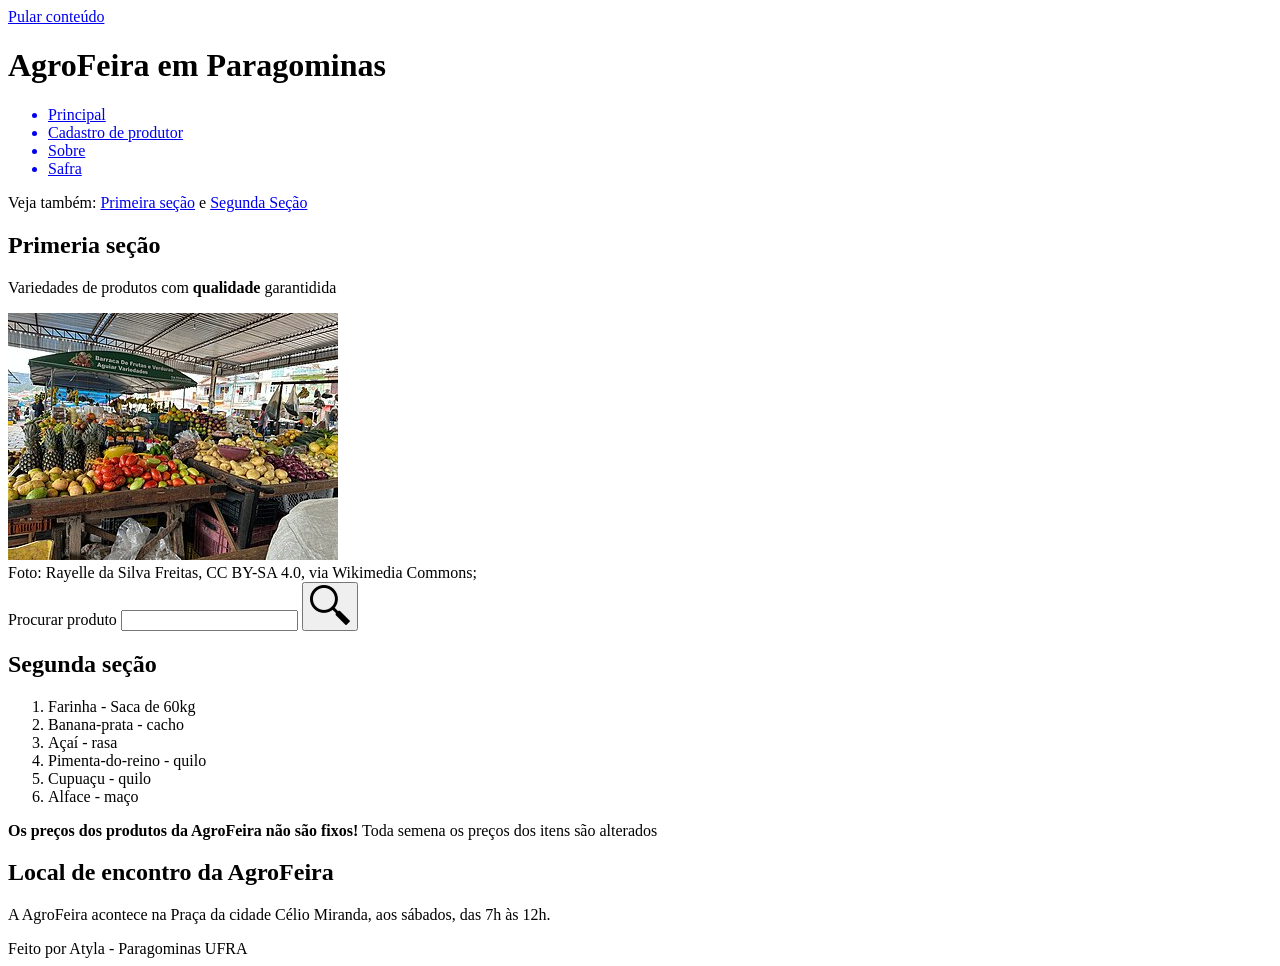
==== index.html @ c6e55522 "Adição do passo 7 referente a atividade02" ====
<!DOCTYPE html>
<html lang='pt-br'>
<head>
    <meta charset='utf-8'>
    <meta name='viewport' content='width=device-width, initial-scale=1'>
    <title>AgroFeira</title>
</head>
<body>
    <a href="#conteudo_principal">Pular conteúdo</a>
    <header>
        <h1>AgroFeira em Paragominas</h1>
    </header>

    <nav>

        <ul>
            <a href="index.html"><li>Principal</li></a>
            <a href="cadastro-produtor.html"><li>Cadastro de produtor</li></a>
            <a href="sobre.html"><li>Sobre</li></a>
            <a href="safra.html"><li>Safra</li></a>
        </ul>

          <p>Veja também: <a href="#Primeira">Primeira seção</a> e <a href="#Segunda">Segunda Seção</a></p>

    </nav>

    <main id="conteudo_principal">
        <section>
            <h2 id="Primeira">Primeria seção</h2>
            <p>Variedades de produtos com <strong>qualidade</strong> garantidida</p>

            <img src="feira-330.jpg" alt="Foto: Rayelle da Silva Freitas, CC BY-SA 4.0, via Wikimedia Commons;">
            <figcaption>Foto: Rayelle da Silva Freitas, CC BY-SA 4.0, via Wikimedia Commons;</figcaption>
        </section>

            <form>
                <label for="busca">Procurar produto</label>
                <input type="search" id="busca" name="busca"> 
                <button type="submit"><img src="lupa.png" alt="Procurar produo"></button>
            </form>

        <section>
            <h2 id="Segunda">Segunda seção</h2>

            <ol> 
                <li>Farinha - Saca de 60kg </li>
                <li>Banana-prata - cacho </li>
                <li>Açaí - rasa </li>
                <li>Pimenta-do-reino - quilo </li>
                <li>Cupuaçu - quilo </li>
                <li>Alface - maço </li>
            </ol>

        </section>

        <p><strong>Os preços dos produtos da AgroFeira não são fixos!</strong> Toda semena os preços dos itens são alterados</p>
             
    </main>

    <aside>
        <h2>Local de encontro da AgroFeira</h2>
        <p> A AgroFeira acontece na Praça da cidade Célio Miranda, aos sábados, das 7h às 12h.</p>
        
    </aside>

    <footer>Feito por Atyla - Paragominas UFRA</footer>

</body>
</html>
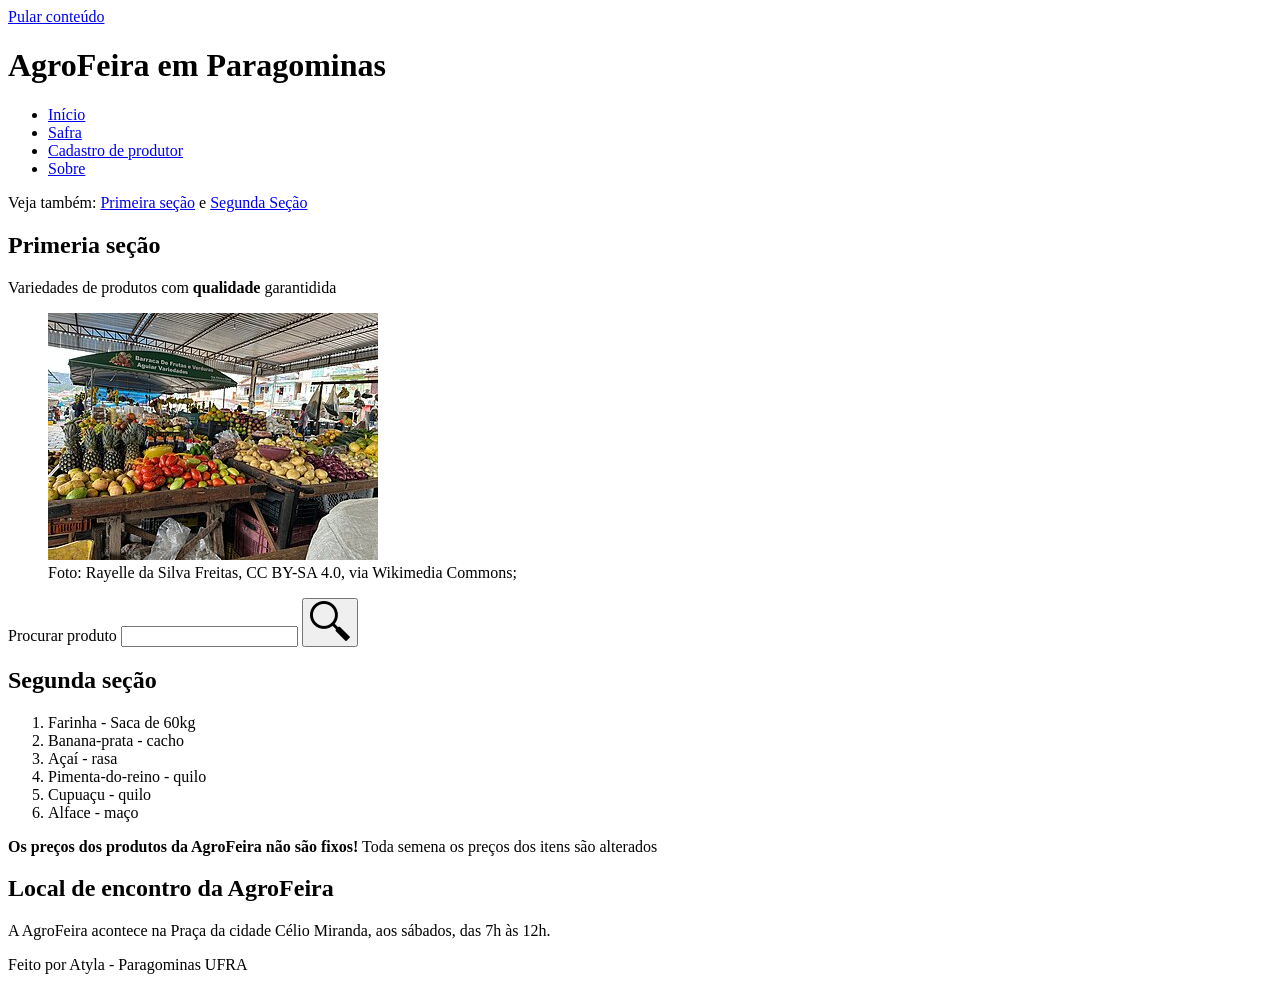
==== commit adec6b03: "mudança do  código para  se encaixar validator w3" ====
--- a/index.html
+++ b/index.html
@@ -6,34 +6,50 @@
     <title>AgroFeira</title>
 </head>
 <body>
-    <a href="#conteudo_principal">Pular conteúdo</a>
-    <header>
+    <a class="pular" href="#conteudo_principal">Pular conteúdo</a>
+    <header  class="cabecalho-site">
         <h1>AgroFeira em Paragominas</h1>
     </header>
 
     <nav>
 
-        <ul>
-            <a href="index.html"><li>Principal</li></a>
-            <a href="cadastro-produtor.html"><li>Cadastro de produtor</li></a>
-            <a href="sobre.html"><li>Sobre</li></a>
-            <a href="safra.html"><li>Safra</li></a>
+        <ul class="menu">
+            <li>
+                <a href="index.html" aria-current="page">Início</a>
+            </li>
+
+            <li>
+                <a href="safra.html">Safra</a>
+            </li>
+
+            <li>
+                <a href="cadastro-produtor.html">Cadastro de produtor</a>
+            </li>
+
+            <li>
+                <a href="sobre.html">Sobre</a>
+            </li>
         </ul>
 
           <p>Veja também: <a href="#Primeira">Primeira seção</a> e <a href="#Segunda">Segunda Seção</a></p>
 
     </nav>
 
-    <main id="conteudo_principal">
+    <main class="pular" id="conteudo_principal">
         <section>
             <h2 id="Primeira">Primeria seção</h2>
             <p>Variedades de produtos com <strong>qualidade</strong> garantidida</p>
 
-            <img src="feira-330.jpg" alt="Foto: Rayelle da Silva Freitas, CC BY-SA 4.0, via Wikimedia Commons;">
-            <figcaption>Foto: Rayelle da Silva Freitas, CC BY-SA 4.0, via Wikimedia Commons;</figcaption>
+            <figure class="figura-destaque">
+                <picture>
+                    <img class="figura-destaque" src="feira-330.jpg" alt="Foto: Rayelle da Silva Freitas, CC BY-SA 4.0, via Wikimedia Commons;">
+                </picture>
+                <figcaption>Foto: Rayelle da Silva Freitas, CC BY-SA 4.0, via Wikimedia Commons;</figcaption>
+            </figure>
+            
         </section>
 
-            <form>
+            <form class="busca">
                 <label for="busca">Procurar produto</label>
                 <input type="search" id="busca" name="busca"> 
                 <button type="submit"><img src="lupa.png" alt="Procurar produo"></button>
@@ -42,18 +58,18 @@
         <section>
             <h2 id="Segunda">Segunda seção</h2>
 
-            <ol> 
-                <li>Farinha - Saca de 60kg </li>
-                <li>Banana-prata - cacho </li>
-                <li>Açaí - rasa </li>
-                <li>Pimenta-do-reino - quilo </li>
-                <li>Cupuaçu - quilo </li>
-                <li>Alface - maço </li>
+            <ol class="lista-produtos"> 
+                <li class="cartao-produto">Farinha - Saca de 60kg </li>
+                <li class="cartao-produto">Banana-prata - cacho </li>
+                <li class="cartao-produto">Açaí - rasa </li>
+                <li class="cartao-produto">Pimenta-do-reino - quilo </li>
+                <li class="cartao-produto">Cupuaçu - quilo </li>
+                <li class="cartao-produto">Alface - maço </li>
             </ol>
 
         </section>
 
-        <p><strong>Os preços dos produtos da AgroFeira não são fixos!</strong> Toda semena os preços dos itens são alterados</p>
+        <p class="aviso"><strong>Os preços dos produtos da AgroFeira não são fixos!</strong> Toda semena os preços dos itens são alterados</p>
              
     </main>
 
@@ -63,7 +79,7 @@
         
     </aside>
 
-    <footer>Feito por Atyla - Paragominas UFRA</footer>
+    <footer class="rodape-site">Feito por Atyla - Paragominas UFRA</footer>
 
 </body>
 </html>
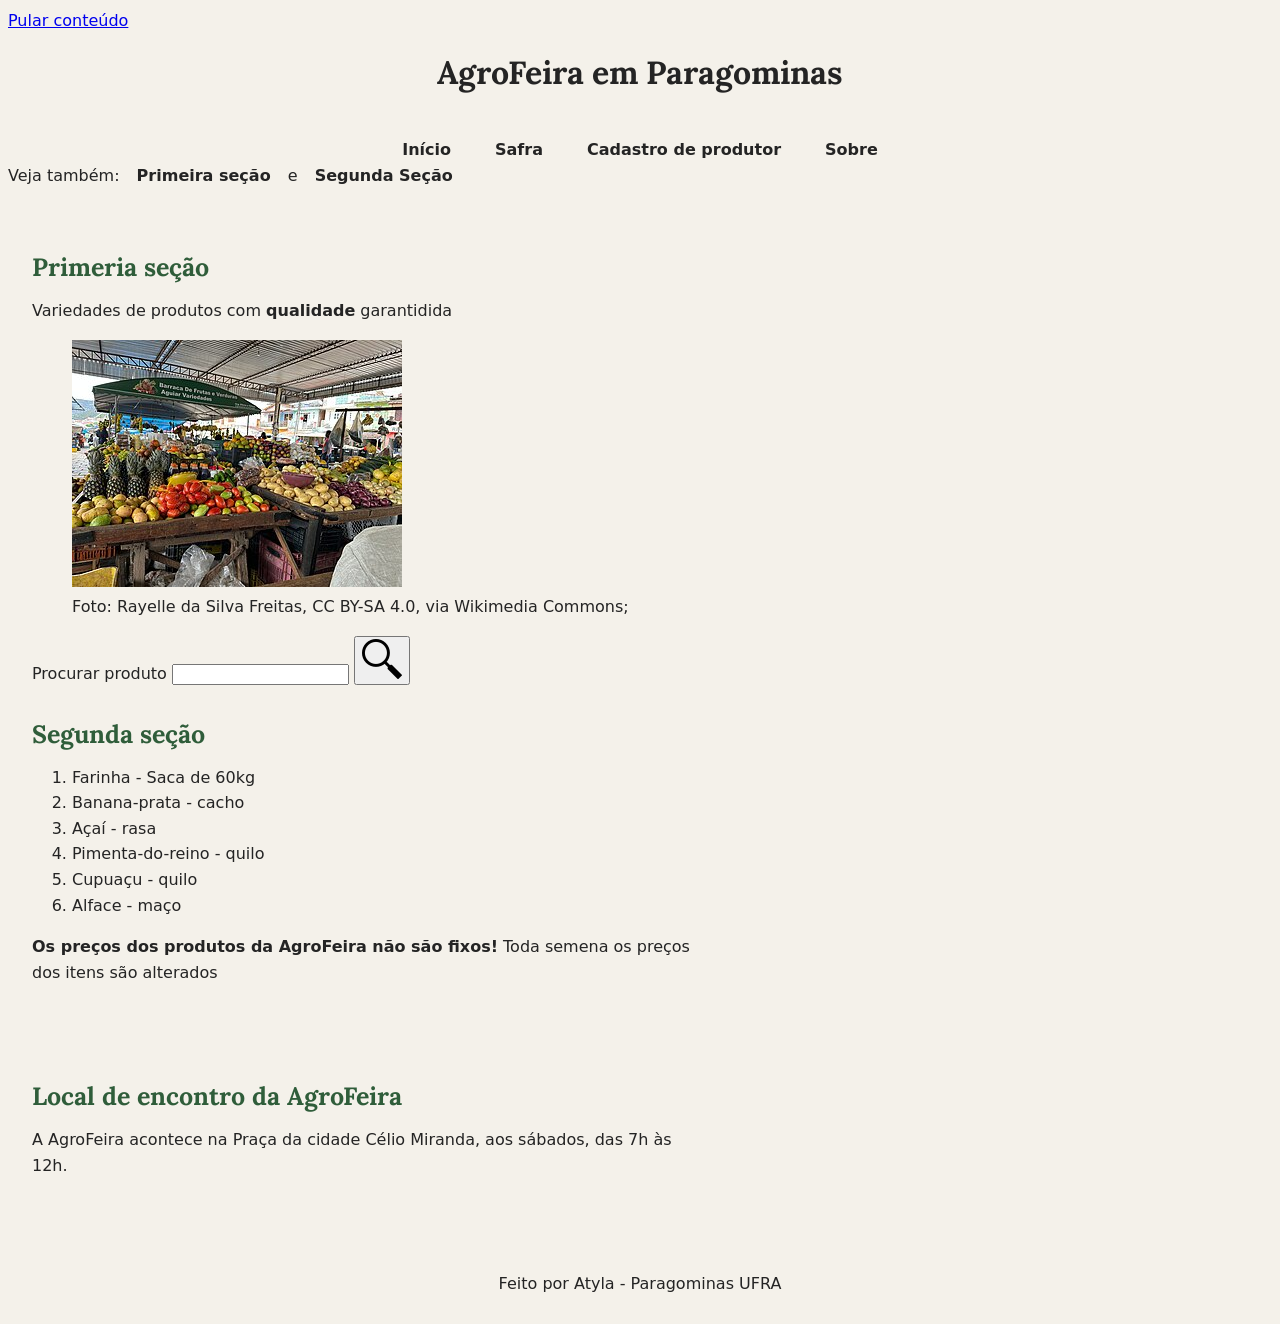
==== commit a88242cb: "Adição do links do estilo css para o html" ====
--- a/index.html
+++ b/index.html
@@ -4,6 +4,14 @@
     <meta charset='utf-8'>
     <meta name='viewport' content='width=device-width, initial-scale=1'>
     <title>AgroFeira</title>
+
+    <link rel="stylesheet" href="estilo.css">
+    <link rel="stylesheet" href="reset.css">
+    <link rel="stylesheet" href="token.css">
+    <link rel="preconnect" href="https://fonts.googleapis.com">
+    <link rel="preconnect" href="https://fonts.gstatic.com" crossorigin>
+    <link href="https://fonts.googleapis.com/css2?family=Lora:ital,wght@0,400..700;1,400..700&display=swap" rel="stylesheet">
+
 </head>
 <body>
     <a class="pular" href="#conteudo_principal">Pular conteúdo</a>
--- a/estilo.css
+++ b/estilo.css
@@ -0,0 +1,123 @@
+/* Corpo geral do site */
+body {
+    background: var(--cor-fundo);
+    color: var(--cor-texto);
+    font-family: var(--fonte-texto);
+    font-size: var(--tamanho-texto);
+    line-height: 1.6;
+}
+
+/* Espaçamento do conteúdo principal e relacionado */
+main,
+aside {
+    padding: var(--espaco-4) var(--espaco-3);
+}
+
+/* Títulos */
+h1,
+h2,
+h3 {
+    font-family: var(--fonte-titulo);
+    line-height: 1.2;
+}
+
+h1 {
+    font-size: var(--tamanho-h1);
+}
+
+h2 {
+    font-size: var(--tamanho-h2);
+    color: var(--cor-marca);
+}
+
+h3 {
+    font-size: var(--tamanho-h3);
+    color: var(--cor-marca);
+}
+
+/* Largura e espaçamento dos parágrafos */
+p {
+    max-width: 65ch;
+    margin: 0;
+}
+
+p + p {
+    margin-top: var(--espaco-2);
+}
+
+/* Espaçamento vertical dos títulos */
+h2 {
+    margin-top: var(--espaco-4);
+    margin-bottom: var(--espaco-2);
+}
+
+h3 {
+    margin-top: var(--espaco-3);
+    margin-bottom: var(--espaco-1);
+}
+
+/* ================================
+   CABEÇALHO
+   ================================ */
+
+header {
+    background-color: var(--cor-primaria);
+    color: var(--cor-texto-claro);
+    padding: 20px;
+    text-align: center;
+}
+
+header h1 {
+    margin: 0 0 10px;
+    font-size: 2rem;
+}
+
+
+/* ================================
+   MENU DE NAVEGAÇÃO
+   ================================ */
+
+nav {
+    margin-top: 15px;
+}
+
+nav ul {
+    display: flex;
+    justify-content: center;
+    align-items: center;
+    gap: 20px;
+    list-style: none;
+    margin: 0;
+    padding: 0;
+}
+
+nav a {
+    color: var(--cor-texto-claro);
+    text-decoration: none;
+    font-weight: bold;
+    padding: 8px 12px;
+    border-radius: 5px;
+}
+
+nav a:hover,
+nav a:focus {
+    background-color: var(--cor-secundaria);
+    color: var(--cor-texto-claro);
+}
+
+
+/* ================================
+   RODAPÉ
+   ================================ */
+
+footer {
+    background-color: var(--cor-primaria);
+    color: var(--cor-texto-claro);
+    text-align: center;
+    padding: 20px;
+    margin-top: 40px;
+}
+
+footer p {
+    margin: 5px 0;
+}
--- a/token.css
+++ b/token.css
@@ -0,0 +1,44 @@
+:root {
+
+    /* Cores */
+    --cor-fundo: #F4F1EA;
+    --cor-superficie: #FFFFFF;
+    --cor-texto: #242424;
+    --cor-texto-suave: #5C5C5C;
+    --cor-marca: #2F5D3A;
+    --cor-sobre-marca: #FFFFFF;
+    --cor-borda: #C8C8C8;
+
+
+    /* Fontes */
+    --fonte-texto: system-ui, sans-serif;
+
+    --fonte-titulo: "Lora", serif;
+
+
+    /* Tamanhos */
+    --tamanho-texto: 1rem;
+
+    /*
+    1rem × 1,25 = 1,25rem
+    1,25rem × 1,25 = 1,563rem
+    1,563rem × 1,25 = 1,953rem
+    */
+
+    --tamanho-h3: 1.25rem;
+    --tamanho-h2: 1.563rem;
+    --tamanho-h1: 1.953rem;
+
+
+    /* Espaçamentos */
+    --espaco-1: 0.5rem;
+    --espaco-2: 1rem;
+    --espaco-3: 1.5rem;
+    --espaco-4: 2rem;
+
+
+    /* Forma */
+    --raio: 8px;
+
+    --sombra: 0 2px 8px rgb(0 0 0 / 0.12);
+}
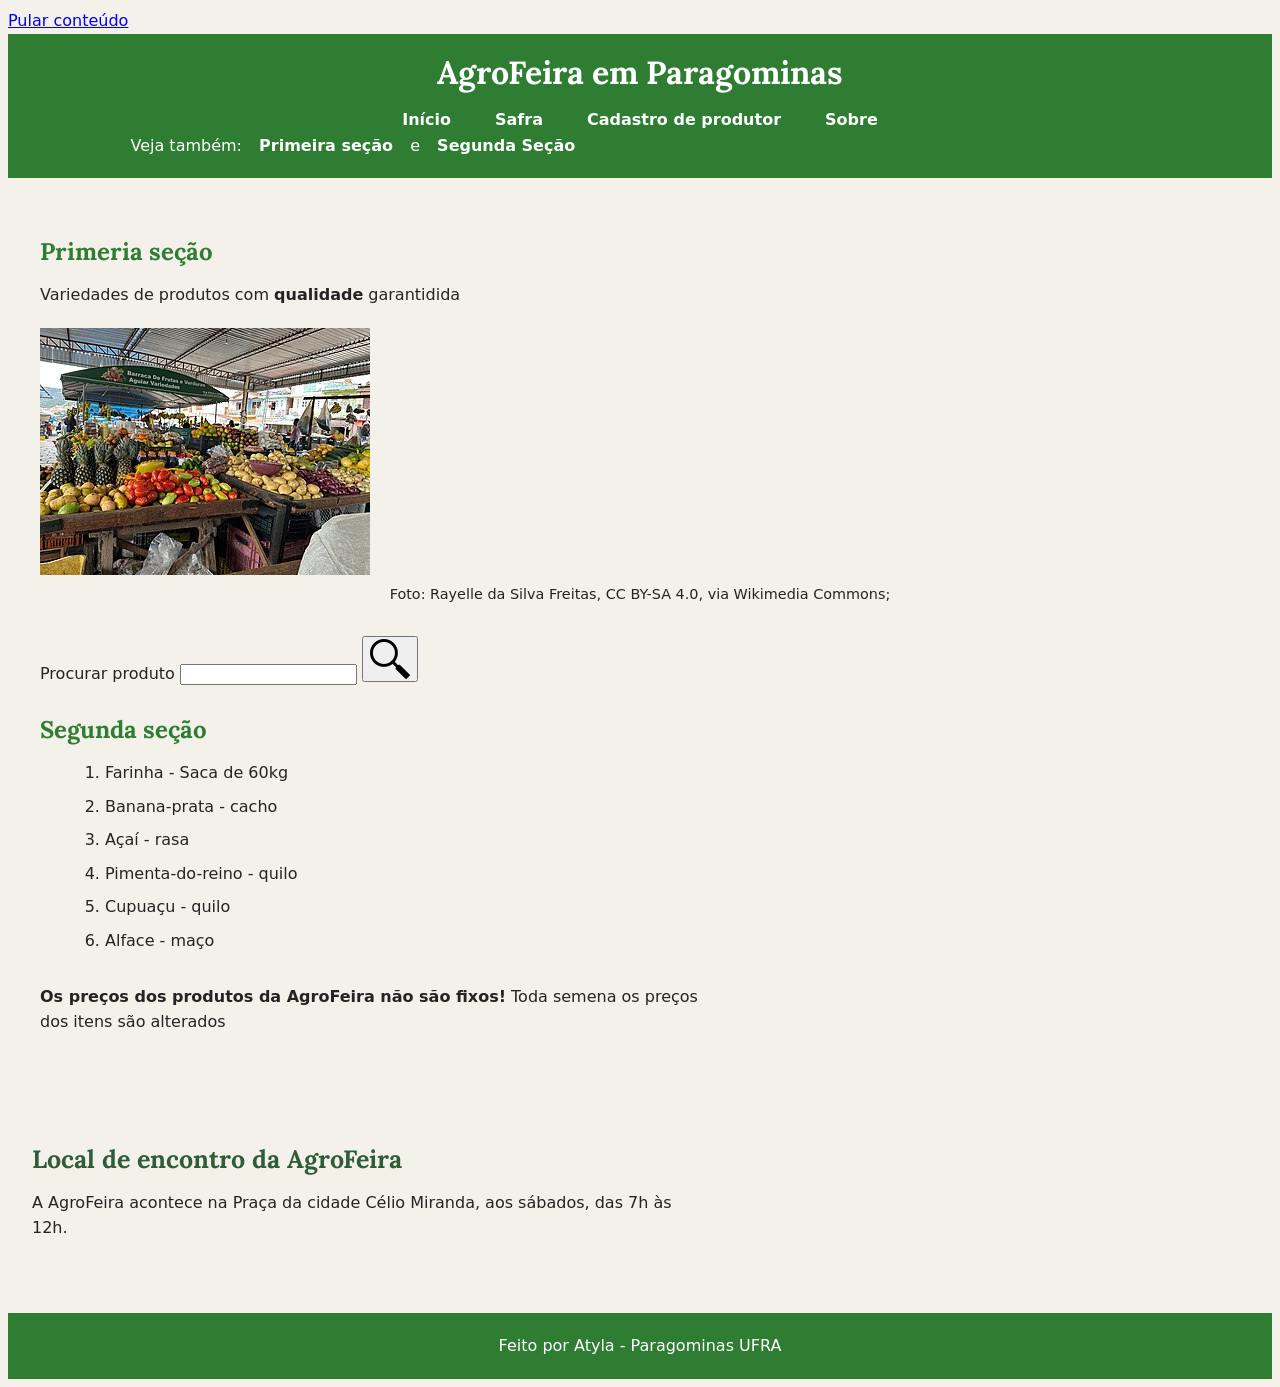
==== commit fdcaea7a: "Adição do passo 7, ajuste da nav no index.html, adição de tres cores pricipais no token.css" ====
--- a/index.html
+++ b/index.html
@@ -17,31 +17,32 @@
     <a class="pular" href="#conteudo_principal">Pular conteúdo</a>
     <header  class="cabecalho-site">
         <h1>AgroFeira em Paragominas</h1>
-    </header>
 
-    <nav>
+        <nav>
 
-        <ul class="menu">
-            <li>
-                <a href="index.html" aria-current="page">Início</a>
-            </li>
+            <ul class="menu">
+                <li>
+                    <a href="index.html" aria-current="page">Início</a>
+                </li>
 
-            <li>
-                <a href="safra.html">Safra</a>
-            </li>
+                <li>
+                    <a href="safra.html">Safra</a>
+                </li>
 
-            <li>
-                <a href="cadastro-produtor.html">Cadastro de produtor</a>
-            </li>
+                <li>
+                    <a href="cadastro-produtor.html">Cadastro de produtor</a>
+             </li>
 
-            <li>
-                <a href="sobre.html">Sobre</a>
-            </li>
-        </ul>
+                <li>
+                    <a href="sobre.html">Sobre</a>
+                </li>
+            </ul>
 
           <p>Veja também: <a href="#Primeira">Primeira seção</a> e <a href="#Segunda">Segunda Seção</a></p>
 
-    </nav>
+        </nav>
+
+    </header>
 
     <main class="pular" id="conteudo_principal">
         <section>
--- a/estilo.css
+++ b/estilo.css
@@ -120,4 +120,101 @@
 
 footer p {
     margin: 5px 0;
+}
+
+/* ================================
+   CONTEÚDO PRINCIPAL
+   ================================ */
+
+main {
+    max-width: 1200px;
+    margin: 0 auto;
+    padding: 30px 20px;
+}
+
+main h1,
+main h2,
+main h3 {
+    color: var(--cor-primaria);
+}
+
+main h1 {
+    margin-bottom: 20px;
+    font-size: 2rem;
+}
+
+main h2 {
+    margin-top: 30px;
+    margin-bottom: 15px;
+    font-size: 1.5rem;
+}
+
+main h3 {
+    margin-top: 20px;
+    margin-bottom: 10px;
+    font-size: 1.2rem;
+}
+
+main p {
+    margin-bottom: 15px;
+    line-height: 1.6;
+}
+
+main ul,
+main ol {
+    margin: 15px 0 20px 25px;
+}
+
+main li {
+    margin-bottom: 8px;
+}
+
+
+/* ================================
+   SEÇÕES
+   ================================ */
+
+section {
+    margin-bottom: 30px;
+}
+
+section + section {
+    border-top: 1px solid #ddd;
+    padding-top: 25px;
+}
+
+
+/* ================================
+   IMAGENS
+   ================================ */
+
+img {
+    max-width: 100%;
+    height: auto;
+    display: block;
+}
+
+figure {
+    margin: 20px 0;
+}
+
+figcaption {
+    margin-top: 8px;
+    font-size: 0.9rem;
+    text-align: center;
+}
+
+
+/* ================================
+   LINKS DO CONTEÚDO
+   ================================ */
+
+main a {
+    color: var(--cor-primaria);
+    font-weight: bold;
+}
+
+main a:hover,
+main a:focus {
+    text-decoration: underline;
 }
--- a/token.css
+++ b/token.css
@@ -8,6 +8,9 @@
     --cor-marca: #2F5D3A;
     --cor-sobre-marca: #FFFFFF;
     --cor-borda: #C8C8C8;
+    --cor-primaria: #2e7d32;
+    --cor-secundaria: #66bb6a;
+    --cor-texto-claro: #ffffff;
 
 
     /* Fontes */
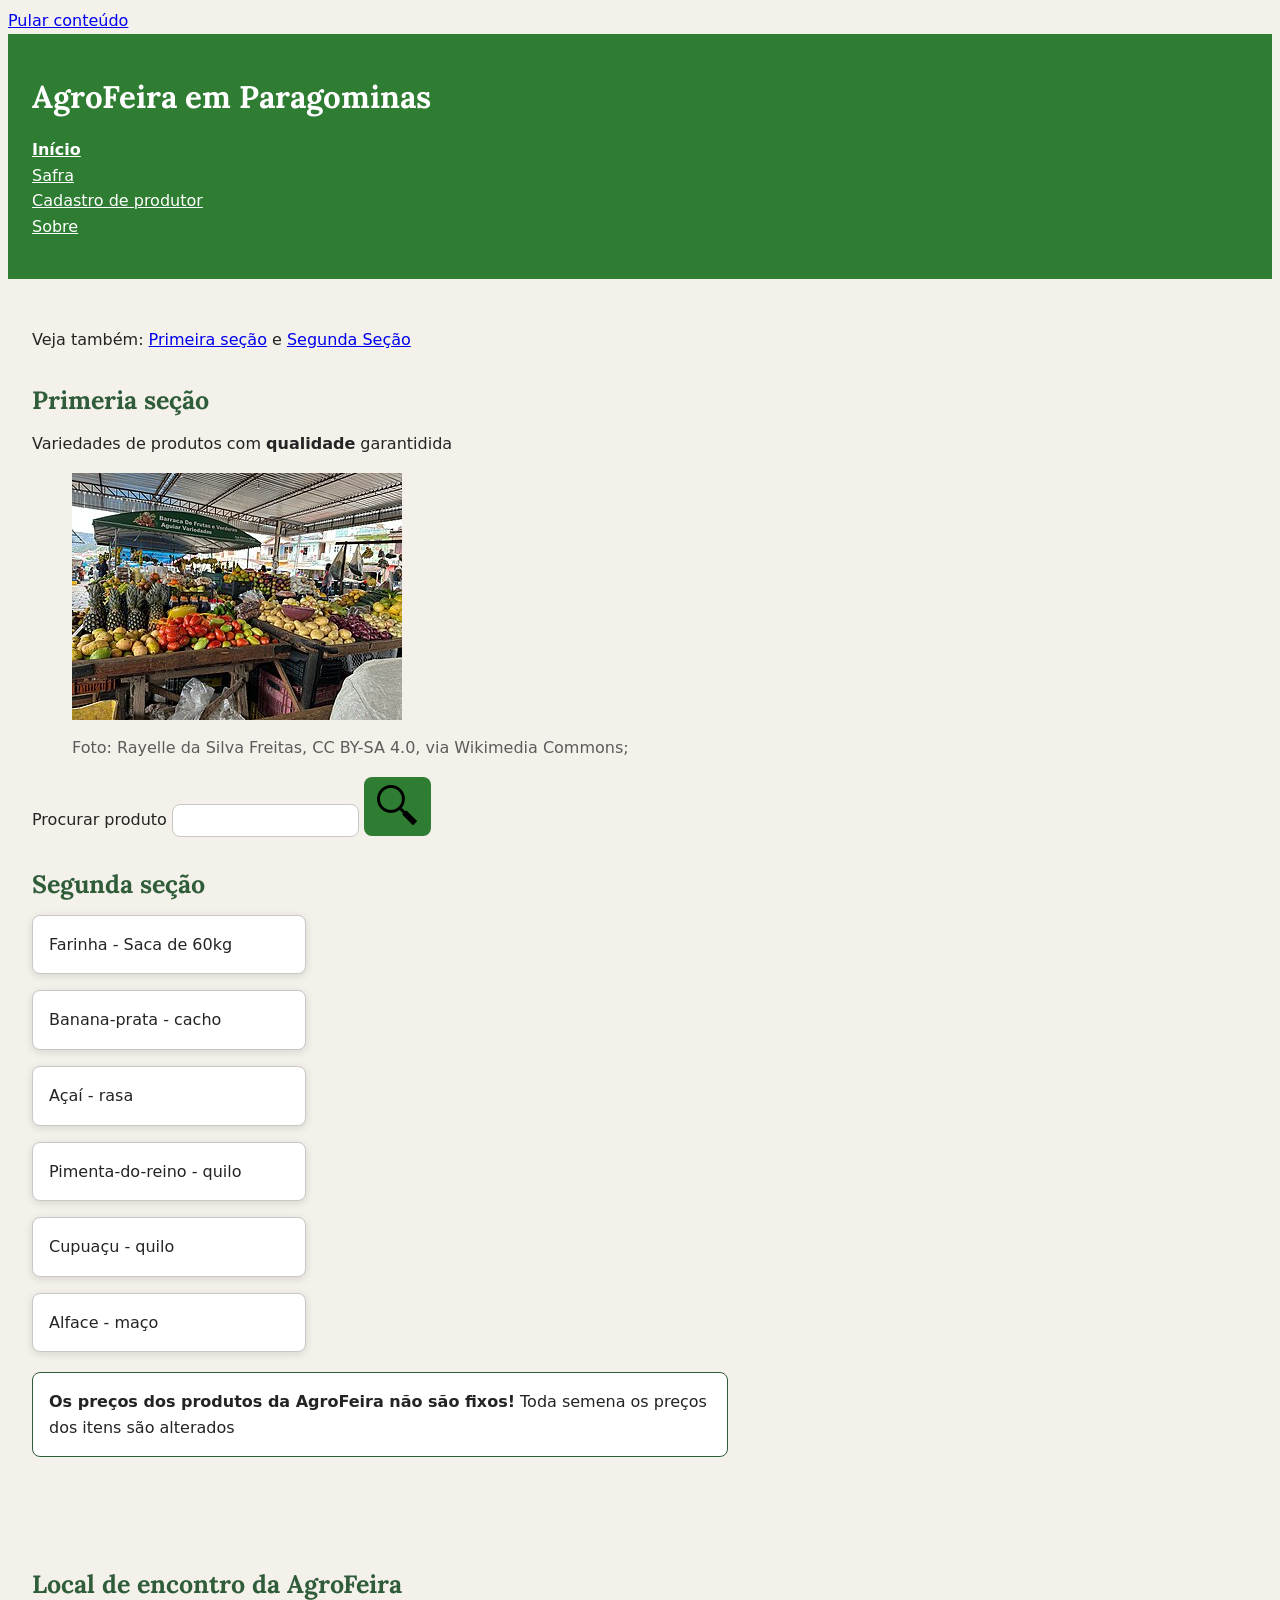
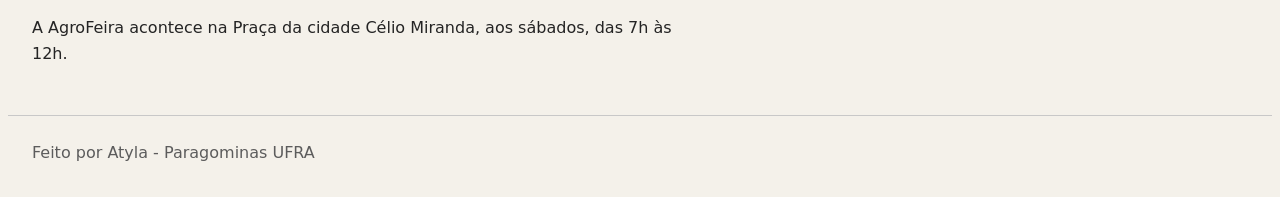
==== commit 1385c5ea: "Ajuste  no link  de navegação #Primeira  e #Segunda" ====
--- a/index.html
+++ b/index.html
@@ -38,13 +38,14 @@
                 </li>
             </ul>
 
-          <p>Veja também: <a href="#Primeira">Primeira seção</a> e <a href="#Segunda">Segunda Seção</a></p>
-
         </nav>
 
     </header>
 
     <main class="pular" id="conteudo_principal">
+        
+        <p>Veja também: <a href="#Primeira">Primeira seção</a> e <a href="#Segunda">Segunda Seção</a></p>
+
         <section>
             <h2 id="Primeira">Primeria seção</h2>
             <p>Variedades de produtos com <strong>qualidade</strong> garantidida</p>
--- a/estilo.css
+++ b/estilo.css
@@ -1,3 +1,4 @@
+
 /* Corpo geral do site */
 body {
     background: var(--cor-fundo);
@@ -7,7 +8,7 @@
     line-height: 1.6;
 }
 
-/* Espaçamento do conteúdo principal e relacionado */
+/* Conteúdo principal e conteúdo relacionado */
 main,
 aside {
     padding: var(--espaco-4) var(--espaco-3);
@@ -28,193 +29,186 @@
 h2 {
     font-size: var(--tamanho-h2);
     color: var(--cor-marca);
+    margin-top: var(--espaco-4);
+    margin-bottom: var(--espaco-1);
 }
 
 h3 {
     font-size: var(--tamanho-h3);
     color: var(--cor-marca);
-}
-
-/* Largura e espaçamento dos parágrafos */
+    margin-top: var(--espaco-3);
+    margin-bottom: var(--espaco-1);
+}
+
+/* Parágrafos */
 p {
     max-width: 65ch;
-    margin: 0;
 }
 
 p + p {
     margin-top: var(--espaco-2);
 }
 
-/* Espaçamento vertical dos títulos */
-h2 {
-    margin-top: var(--espaco-4);
-    margin-bottom: var(--espaco-2);
-}
-
-h3 {
+/* Cabeçalho */
+.cabecalho-site {
+    background: var(--cor-primaria);
+    color: var(--cor-sobre-marca);
+    padding: var(--espaco-3);
+}
+
+/* Menu */
+.menu {
+    list-style: none;
+    padding: 0;
+}
+
+.menu a {
+    color: var(--cor-sobre-marca);
+}
+
+/* Página atual */
+.menu a[aria-current="page"] {
+    font-weight: 700;
+}
+
+/* Rodapé */
+.rodape-site {
+    border-top: 1px solid var(--cor-borda);
+    color: var(--cor-texto-suave);
+    padding: var(--espaco-3);
+}
+
+
+/* Lista de produtos */
+.lista-produtos {
+    list-style: none;
+    padding: 0;
+}
+
+/* Cartões de produto */
+.cartao-produto {
+    background: var(--cor-superficie);
+    border: 1px solid var(--cor-borda);
+    border-radius: var(--raio);
+    box-shadow: var(--sombra);
+    padding: var(--espaco-2);
+    max-width: 15rem;
+}
+
+/* Espaço entre os cartões */
+.lista-produtos > li + li {
+    margin-top: var(--espaco-2);
+}
+
+/* Legenda da foto */
+.figura-destaque figcaption {
+    color: var(--cor-texto-suave);
+    margin-top: var(--espaco-1);
+}
+
+/* Campo da busca */
+.busca input {
+    background: var(--cor-superficie);
+    border: 1px solid var(--cor-borda);
+    border-radius: var(--raio);
+    padding: 0.6em;
+}
+
+/* Botões do site */
+.busca button,
+.formulario-cadastro button {
+    background: var(--cor-primaria);
+    color: var(--cor-sobre-marca);
+    border: 0;
+    border-radius: var(--raio);
+    padding: 0.6em 1em;
+}
+
+/* Aviso */
+.aviso {
+    background: var(--cor-superficie);
+    border: 1px solid var(--cor-marca);
+    border-radius: var(--raio);
+    margin-top: 20px;
+    padding: var(--espaco-2);
+    max-width: 65ch;
+}
+
+
+/* Células da tabela */
+.tabela-safra th,
+.tabela-safra td {
+    padding: var(--espaco-1);
+}
+
+/* Cabeçalhos dos meses */
+.tabela-safra thead th {
+    background: var(--cor-marca);
+    color: var(--cor-sobre-marca);
+}
+
+/* Células de dados */
+.tabela-safra tbody td {
+    background: var(--cor-superficie);
+}
+
+/* Grupos externos do formulário */
+.formulario-cadastro > fieldset {
+    border: 1px solid var(--cor-borda);
+    border-radius: var(--raio);
+    padding: var(--espaco-2);
+}
+
+/* Espaço entre os grupos externos */
+.formulario-cadastro > fieldset + fieldset {
     margin-top: var(--espaco-3);
-    margin-bottom: var(--espaco-1);
-}
-
-/* ================================
-   CABEÇALHO
-   ================================ */
-
-header {
-    background-color: var(--cor-primaria);
-    color: var(--cor-texto-claro);
-    padding: 20px;
-    text-align: center;
-}
-
-header h1 {
-    margin: 0 0 10px;
-    font-size: 2rem;
-}
-
-
-/* ================================
-   MENU DE NAVEGAÇÃO
-   ================================ */
-
-nav {
-    margin-top: 15px;
-}
-
-nav ul {
-    display: flex;
-    justify-content: center;
-    align-items: center;
-    gap: 20px;
-    list-style: none;
-    margin: 0;
+}
+
+/* Grupo interno "Como entrega" */
+.formulario-cadastro fieldset fieldset {
+    border: 0;
     padding: 0;
 }
 
-nav a {
-    color: var(--cor-texto-claro);
-    text-decoration: none;
-    font-weight: bold;
-    padding: 8px 12px;
-    border-radius: 5px;
-}
-
-nav a:hover,
-nav a:focus {
-    background-color: var(--cor-secundaria);
-    color: var(--cor-texto-claro);
-}
-
-
-/* ================================
-   RODAPÉ
-   ================================ */
-
-footer {
-    background-color: var(--cor-primaria);
-    color: var(--cor-texto-claro);
-    text-align: center;
-    padding: 20px;
-    margin-top: 40px;
-}
-
-footer p {
-    margin: 5px 0;
-}
-
-/* ================================
-   CONTEÚDO PRINCIPAL
-   ================================ */
-
-main {
-    max-width: 1200px;
-    margin: 0 auto;
-    padding: 30px 20px;
-}
-
-main h1,
-main h2,
-main h3 {
-    color: var(--cor-primaria);
-}
-
-main h1 {
-    margin-bottom: 20px;
-    font-size: 2rem;
-}
-
-main h2 {
-    margin-top: 30px;
-    margin-bottom: 15px;
-    font-size: 1.5rem;
-}
-
-main h3 {
-    margin-top: 20px;
-    margin-bottom: 10px;
-    font-size: 1.2rem;
-}
-
-main p {
-    margin-bottom: 15px;
-    line-height: 1.6;
-}
-
-main ul,
-main ol {
-    margin: 15px 0 20px 25px;
-}
-
-main li {
-    margin-bottom: 8px;
-}
-
-
-/* ================================
-   SEÇÕES
-   ================================ */
-
-section {
-    margin-bottom: 30px;
-}
-
-section + section {
-    border-top: 1px solid #ddd;
-    padding-top: 25px;
-}
-
-
-/* ================================
-   IMAGENS
-   ================================ */
-
-img {
-    max-width: 100%;
-    height: auto;
-    display: block;
-}
-
-figure {
-    margin: 20px 0;
-}
-
-figcaption {
-    margin-top: 8px;
-    font-size: 0.9rem;
-    text-align: center;
-}
-
-
-/* ================================
-   LINKS DO CONTEÚDO
-   ================================ */
-
-main a {
-    color: var(--cor-primaria);
-    font-weight: bold;
-}
-
-main a:hover,
-main a:focus {
-    text-decoration: underline;
+/* Títulos dos grupos */
+.formulario-cadastro > fieldset > legend {
+    color: var(--cor-marca);
+    font-weight: 700;
+}
+
+/* Campos de formulário */
+.formulario-cadastro input[type="text"],
+.formulario-cadastro input[type="email"],
+.formulario-cadastro input[type="tel"],
+.formulario-cadastro input[type="number"],
+.formulario-cadastro input[type="date"],
+.formulario-cadastro select,
+.formulario-cadastro textarea {
+    background: var(--cor-superficie);
+    border: 1px solid var(--cor-borda);
+    border-radius: var(--raio);
+    padding: 0.6em;
+}
+
+/* Citação do depoimento */
+blockquote {
+    color: var(--cor-texto-suave);
+    padding-left: var(--espaco-2);
+}
+
+/* Termos do glossário */
+dt {
+    font-weight: 700;
+}
+
+/* Perguntas */
+.pergunta {
+    border: 1px solid var(--cor-borda);
+    border-radius: var(--raio);
+    padding: var(--espaco-2);
+    max-width: 65ch;
+}
+
+.pergunta + .pergunta {
+    margin-top: var(--espaco-1);
 }
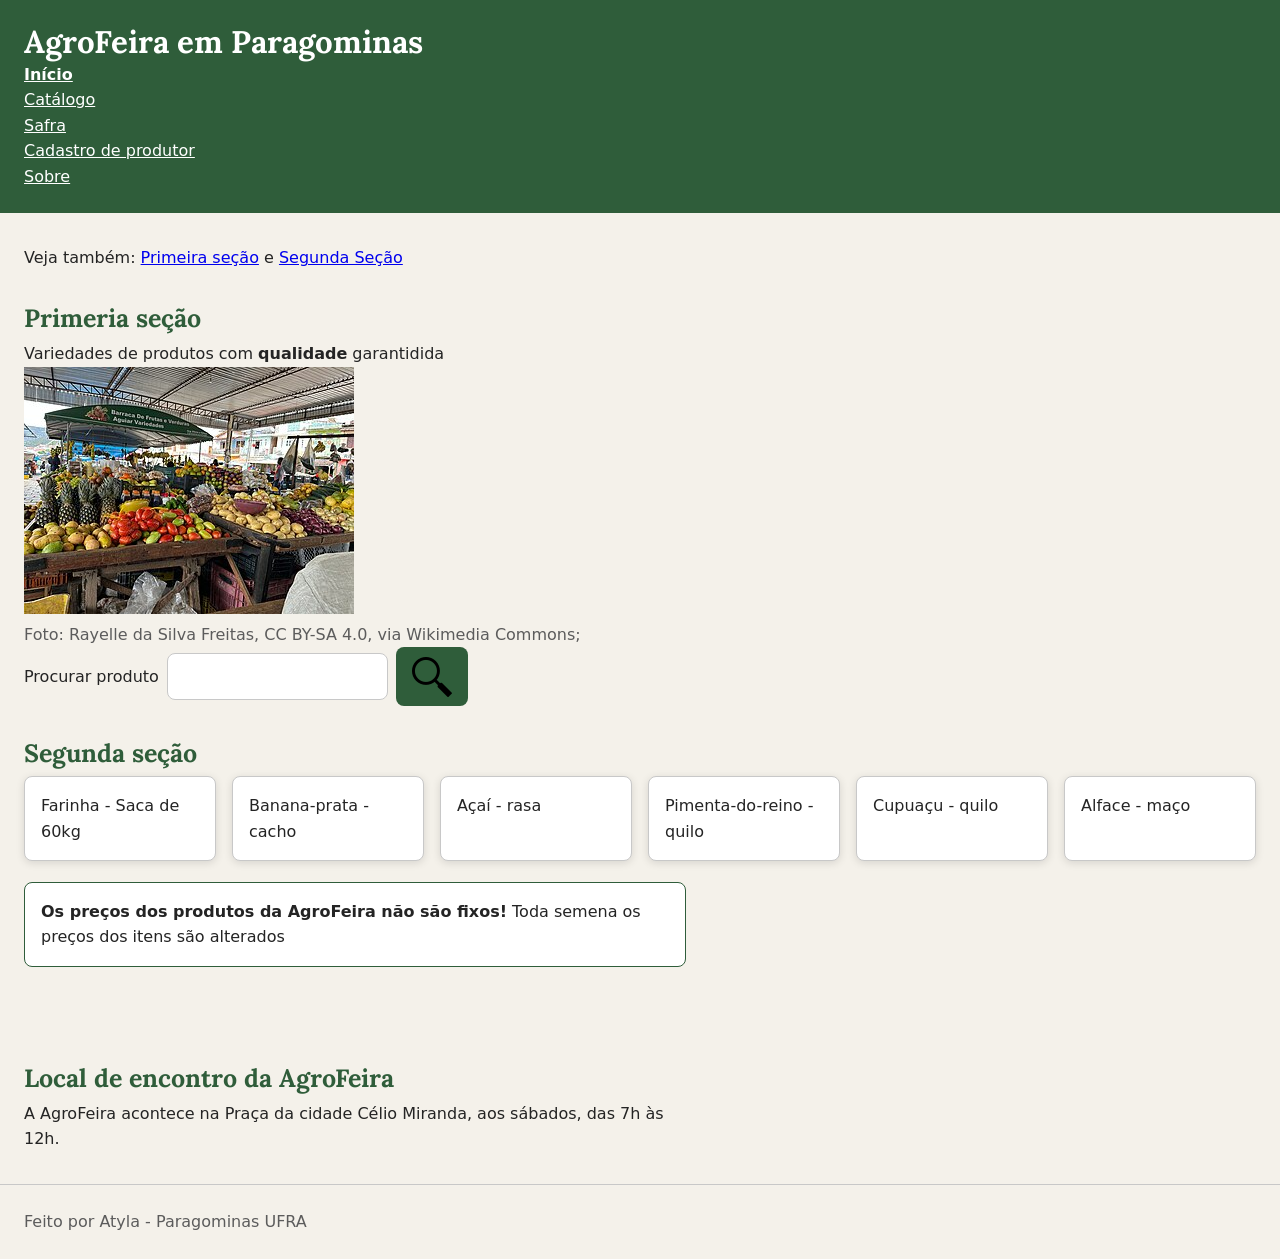
==== commit 2b97a570: "Adição das bases das ativades 4 e 5 agrofeira" ====
--- a/index.html
+++ b/index.html
@@ -4,10 +4,12 @@
     <meta charset='utf-8'>
     <meta name='viewport' content='width=device-width, initial-scale=1'>
     <title>AgroFeira</title>
-
-    <link rel="stylesheet" href="estilo.css">
+    <link rel="stylesheet" href="camadas.css">
     <link rel="stylesheet" href="reset.css">
-    <link rel="stylesheet" href="token.css">
+    <link rel="stylesheet" href="tokens.css">
+    <link rel="stylesheet" href="base.css">
+    <link rel="stylesheet" href="componentes.css">
+    <link rel="stylesheet" href="utilitarios.css">
     <link rel="preconnect" href="https://fonts.googleapis.com">
     <link rel="preconnect" href="https://fonts.gstatic.com" crossorigin>
     <link href="https://fonts.googleapis.com/css2?family=Lora:ital,wght@0,400..700;1,400..700&display=swap" rel="stylesheet">
@@ -24,6 +26,7 @@
                 <li>
                     <a href="index.html" aria-current="page">Início</a>
                 </li>
+                <li><a href="catalogo.html">Catálogo</a></li>
 
                 <li>
                     <a href="safra.html">Safra</a>
@@ -42,7 +45,7 @@
 
     </header>
 
-    <main class="pular" id="conteudo_principal">
+    <main id="conteudo_principal">
         
         <p>Veja também: <a href="#Primeira">Primeira seção</a> e <a href="#Segunda">Segunda Seção</a></p>
 
--- a/camadas.css
+++ b/camadas.css
@@ -0,0 +1 @@
+@layer reset, base, componentes, utilitarios;
--- a/tokens.css
+++ b/tokens.css
@@ -0,0 +1,69 @@
+@layer base {
+:root {
+    color-scheme: light;
+
+    /* Cores do tema claro */
+    /* Contrastes: texto/fundo 13,76:1; suave/fundo 5,93:1; marca/fundo 6,78:1. */
+    /* Texto sobre marca 7,64:1; texto/superfície 15,52:1; suave/superfície 6,69:1; marca/superfície 7,64:1. */
+    --cor-fundo: #F4F1EA;
+    --cor-superficie: #FFFFFF;
+    --cor-texto: #242424;
+    --cor-texto-suave: #5C5C5C;
+    --cor-marca: #2F5D3A;
+    --cor-sobre-marca: #FFFFFF;
+    --cor-borda: #C8C8C8;
+
+    /* Estados e foco: contraste adequado no tema claro */
+    --cor-foco: #1A5FCC; /* contraste: 5,24:1 sobre fundo e 5,91:1 sobre superfície */
+    --cor-marca-forte: #21452A; /* contraste: 10,77:1 com texto branco */
+
+    /* Fontes */
+    --fonte-texto: system-ui, sans-serif;
+    --fonte-titulo: "Lora", serif;
+
+    /* Tamanhos */
+    --tamanho-texto: 1rem;
+    --tamanho-h3: 1.25rem;
+    --tamanho-h2: 1.563rem;
+    --tamanho-h1: 1.953rem;
+
+    /* Espaçamentos */
+    --espaco-1: 0.5rem;
+    --espaco-2: 1rem;
+    --espaco-3: 1.5rem;
+    --espaco-4: 2rem;
+
+    /* Forma */
+    --raio: 8px;
+    --sombra: 0 2px 8px rgb(0 0 0 / 0.12);
+
+    /* Cópias RGB da marca para as variáveis do Bootstrap */
+    --cor-marca-rgb: 47, 93, 58; /* cópia de --cor-marca */
+    --cor-marca-forte-rgb: 33, 69, 42; /* cópia de --cor-marca-forte */
+}
+
+@media (prefers-color-scheme: dark) {
+    :root {
+        color-scheme: dark;
+
+        /* Cores do tema escuro */
+        /* Contrastes: texto/fundo 15,60:1; suave/fundo 10,16:1; marca/fundo 9,75:1. */
+        /* Texto sobre marca 9,00:1; texto/superfície 13,18:1; suave/superfície 8,59:1; marca/superfície 8,23:1. */
+        --cor-fundo: #171C18;
+        --cor-superficie: #222B24;
+        --cor-texto: #F2F4EF;
+        --cor-texto-suave: #C0C9C0;
+        --cor-marca: #9BCFA3;
+        --cor-sobre-marca: #17251A;
+        --cor-borda: #536057;
+
+        /* Estados e foco: contraste adequado no tema escuro */
+        --cor-foco: #78B7FF; /* contraste: 8,24:1 sobre fundo e 6,96:1 sobre superfície */
+        --cor-marca-forte: #B6E0BB; /* contraste: 10,92:1 com texto escuro */
+
+        /* Cópias RGB da marca para as variáveis do Bootstrap */
+        --cor-marca-rgb: 155, 207, 163; /* cópia de --cor-marca */
+        --cor-marca-forte-rgb: 182, 224, 187; /* cópia de --cor-marca-forte */
+    }
+}
+}
--- a/base.css
+++ b/base.css
@@ -0,0 +1,61 @@
+@layer base {
+/* Estrutura e tipografia comum às páginas */
+html { scroll-behavior: smooth; }
+body {
+    background: var(--cor-fundo);
+    color: var(--cor-texto);
+    font-family: var(--fonte-texto);
+    font-size: var(--tamanho-texto);
+    line-height: 1.6;
+}
+main, aside { padding: var(--espaco-4) var(--espaco-3); min-width: 0; }
+h1, h2, h3 {
+    font-family: var(--fonte-titulo);
+    line-height: 1.2;
+    overflow-wrap: break-word;
+}
+h1 { font-size: var(--tamanho-h1); }
+h2 {
+    color: var(--cor-marca);
+    font-size: var(--tamanho-h2);
+    margin-block: var(--espaco-4) var(--espaco-1);
+}
+h3 {
+    color: var(--cor-marca);
+    font-size: var(--tamanho-h3);
+    margin-block: var(--espaco-3) var(--espaco-1);
+}
+p { max-width: 65ch; }
+p + p { margin-top: var(--espaco-2); }
+img { max-width: 100%; height: auto; }
+.cabecalho-site {
+    background: var(--cor-marca);
+    color: var(--cor-sobre-marca);
+    padding: var(--espaco-3);
+}
+.menu { list-style: none; padding: 0; }
+.menu a { color: var(--cor-sobre-marca); }
+.menu a[aria-current="page"] { font-weight: 700; }
+.rodape-site {
+    border-top: 1px solid var(--cor-borda);
+    color: var(--cor-texto-suave);
+    padding: var(--espaco-3);
+}
+/* Link de pular: continua no fluxo de acessibilidade, fora da tela até receber foco */
+.pular {
+    position: absolute;
+    inset-block-start: 0;
+    inset-inline-start: 0;
+    transform: translateY(-150%);
+    z-index: 10;
+    background: var(--cor-marca);
+    color: var(--cor-sobre-marca);
+    padding: var(--espaco-2);
+}
+.pular:focus-visible { transform: translateY(0); outline-color: var(--cor-sobre-marca); }
+/* O foco é visível em todos os controles e links */
+:focus-visible {
+    outline: 3px solid var(--cor-foco);
+    outline-offset: 3px;
+}
+}
--- a/componentes.css
+++ b/componentes.css
@@ -0,0 +1,178 @@
+@layer componentes {
+/* Botões e estados */
+.busca button,
+.formulario-cadastro button,
+.barra-categorias button,
+.cartao-produto button {
+    background: var(--cor-marca);
+    color: var(--cor-sobre-marca);
+    border: 0;
+    border-radius: var(--raio);
+    padding: 0.6em 1em;
+    cursor: pointer;
+}
+.busca button:hover,
+.formulario-cadastro button:hover,
+.barra-categorias button:hover,
+.cartao-produto button:hover {
+    background: var(--cor-marca-forte);
+}
+/* Grade responsiva compartilhada pelas listas de produtos */
+.lista-produtos {
+    display: grid;
+    grid-template-columns: repeat(auto-fit, minmax(min(100%, 12rem), 1fr));
+    gap: var(--espaco-2);
+    list-style: none;
+    padding: 0;
+}
+.lista-produtos > li { min-width: 0; }
+.cartao-produto {
+    background: var(--cor-superficie);
+    border: 1px solid var(--cor-borda);
+    border-radius: var(--raio);
+    box-shadow: var(--sombra);
+    min-width: 0;
+    padding: var(--espaco-2);
+    container-type: inline-size;
+}
+.cartao-produto article {
+    display: grid;
+    grid-template-columns: minmax(0, 1fr);
+    gap: var(--espaco-1);
+    min-width: 0;
+}
+.cartao-produto img {
+    width: 100%;
+    aspect-ratio: 4 / 3;
+    object-fit: cover;
+    border-radius: var(--raio);
+}
+.cartao-produto h3 { margin-top: var(--espaco-1); }
+.produtor { color: var(--cor-texto-suave); }
+.preco { font-weight: 700; }
+/* Container query — deita somente o cartão cujo próprio espaço comporta foto e texto */
+@container (min-width: 30rem) {
+    .cartao-produto article {
+        grid-template-columns: minmax(10rem, 40%) minmax(0, 1fr);
+        align-items: center;
+        column-gap: var(--espaco-3);
+    }
+    .cartao-produto article > img {
+        grid-column: 1;
+        grid-row: 1 / span 4;
+        height: 100%;
+        min-height: 12rem;
+    }
+    .cartao-produto article > h3,
+    .cartao-produto article > p,
+    .cartao-produto article > button { grid-column: 2; }
+}
+/* O destaque atravessa todas as colunas da grade */
+.lista-produtos > .destaque { grid-column: 1 / -1; }
+/* A lateral mantém os cartões empilhados */
+.lateral .lista-produtos { grid-template-columns: minmax(0, 1fr); }
+/* A barra de categorias usa Flexbox e pode quebrar de linha */
+.barra-categorias {
+    display: flex;
+    flex-wrap: wrap;
+    gap: var(--espaco-1);
+    list-style: none;
+    padding: 0;
+    margin-bottom: var(--espaco-3);
+}
+/* Contorno no cartão inteiro quando o botão recebe foco pelo teclado */
+.cartao-produto:has(button:focus-visible) {
+    outline: 3px solid var(--cor-foco);
+    outline-offset: 3px;
+}
+/* Peças das páginas já existentes */
+.figura-destaque figcaption { color: var(--cor-texto-suave); margin-top: var(--espaco-1); }
+.busca { display: flex; align-items: center; gap: var(--espaco-1); }
+.busca input,
+.formulario-cadastro input[type="text"],
+.formulario-cadastro input[type="email"],
+.formulario-cadastro input[type="tel"],
+.formulario-cadastro input[type="number"],
+.formulario-cadastro input[type="date"],
+.formulario-cadastro select,
+.formulario-cadastro textarea {
+    background: var(--cor-superficie);
+    color: var(--cor-texto);
+    border: 1px solid var(--cor-borda);
+    border-radius: var(--raio);
+    padding: 0.6em;
+    max-width: 100%;
+}
+.aviso {
+    background: var(--cor-superficie);
+    border: 1px solid var(--cor-marca);
+    border-radius: var(--raio);
+    margin-top: 20px;
+    padding: var(--espaco-2);
+    max-width: 65ch;
+}
+.tabela-safra th, .tabela-safra td { padding: var(--espaco-1); }
+.tabela-safra thead th { background: var(--cor-marca); color: var(--cor-sobre-marca); }
+.tabela-safra tbody td { background: var(--cor-superficie); }
+.formulario-cadastro > fieldset {
+    border: 1px solid var(--cor-borda);
+    border-radius: var(--raio);
+    padding: var(--espaco-2);
+}
+.formulario-cadastro > fieldset + fieldset { margin-top: var(--espaco-3); }
+.formulario-cadastro fieldset fieldset { border: 0; padding: 0; }
+.formulario-cadastro > fieldset > legend { color: var(--cor-marca); font-weight: 700; }
+blockquote { color: var(--cor-texto-suave); padding-left: var(--espaco-2); }
+dt { font-weight: 700; }
+.pergunta {
+    border: 1px solid var(--cor-borda);
+    border-radius: var(--raio);
+    padding: var(--espaco-2);
+    max-width: 65ch;
+}
+.pergunta + .pergunta { margin-top: var(--espaco-1); }
+/* Casca mobile-first exclusiva do catálogo */
+.pagina-catalogo {
+    display: grid;
+    grid-template-columns: minmax(0, 1fr);
+    grid-template-areas:
+        "cabecalho"
+        "menu"
+        "conteudo"
+        "lateral"
+        "rodape";
+    gap: var(--espaco-2);
+    min-width: 0;
+}
+.pagina-catalogo > .cabecalho-site { grid-area: cabecalho; }
+.pagina-catalogo > nav[aria-label="Principal"] {
+    grid-area: menu;
+    background: var(--cor-marca);
+    padding: var(--espaco-2) var(--espaco-3);
+    min-width: 0;
+}
+.pagina-catalogo > nav[aria-label="Principal"] .menu {
+    display: flex;
+    flex-wrap: wrap;
+    gap: var(--espaco-2);
+}
+.pagina-catalogo > main { grid-area: conteudo; min-width: 0; }
+.pagina-catalogo > aside { grid-area: lateral; min-width: 0; }
+.pagina-catalogo > footer { grid-area: rodape; min-width: 0; }
+.pagina-catalogo main h2 { margin-top: 0; }
+/* Ponto de quebra calculado pelo espaço mínimo do menu, conteúdo e lateral */
+@media (min-width: 65rem) {
+    .pagina-catalogo {
+        grid-template-columns: 12rem minmax(0, 1fr) 14rem;
+        grid-template-areas:
+            "cabecalho cabecalho cabecalho"
+            "menu conteudo lateral"
+            "rodape rodape rodape";
+        gap: var(--espaco-3);
+    }
+    .pagina-catalogo > nav[aria-label="Principal"] .menu {
+        flex-direction: column;
+        gap: var(--espaco-2);
+    }
+}
+}
--- a/utilitarios.css
+++ b/utilitarios.css
@@ -0,0 +1,2 @@
+@layer utilitarios {
+}
